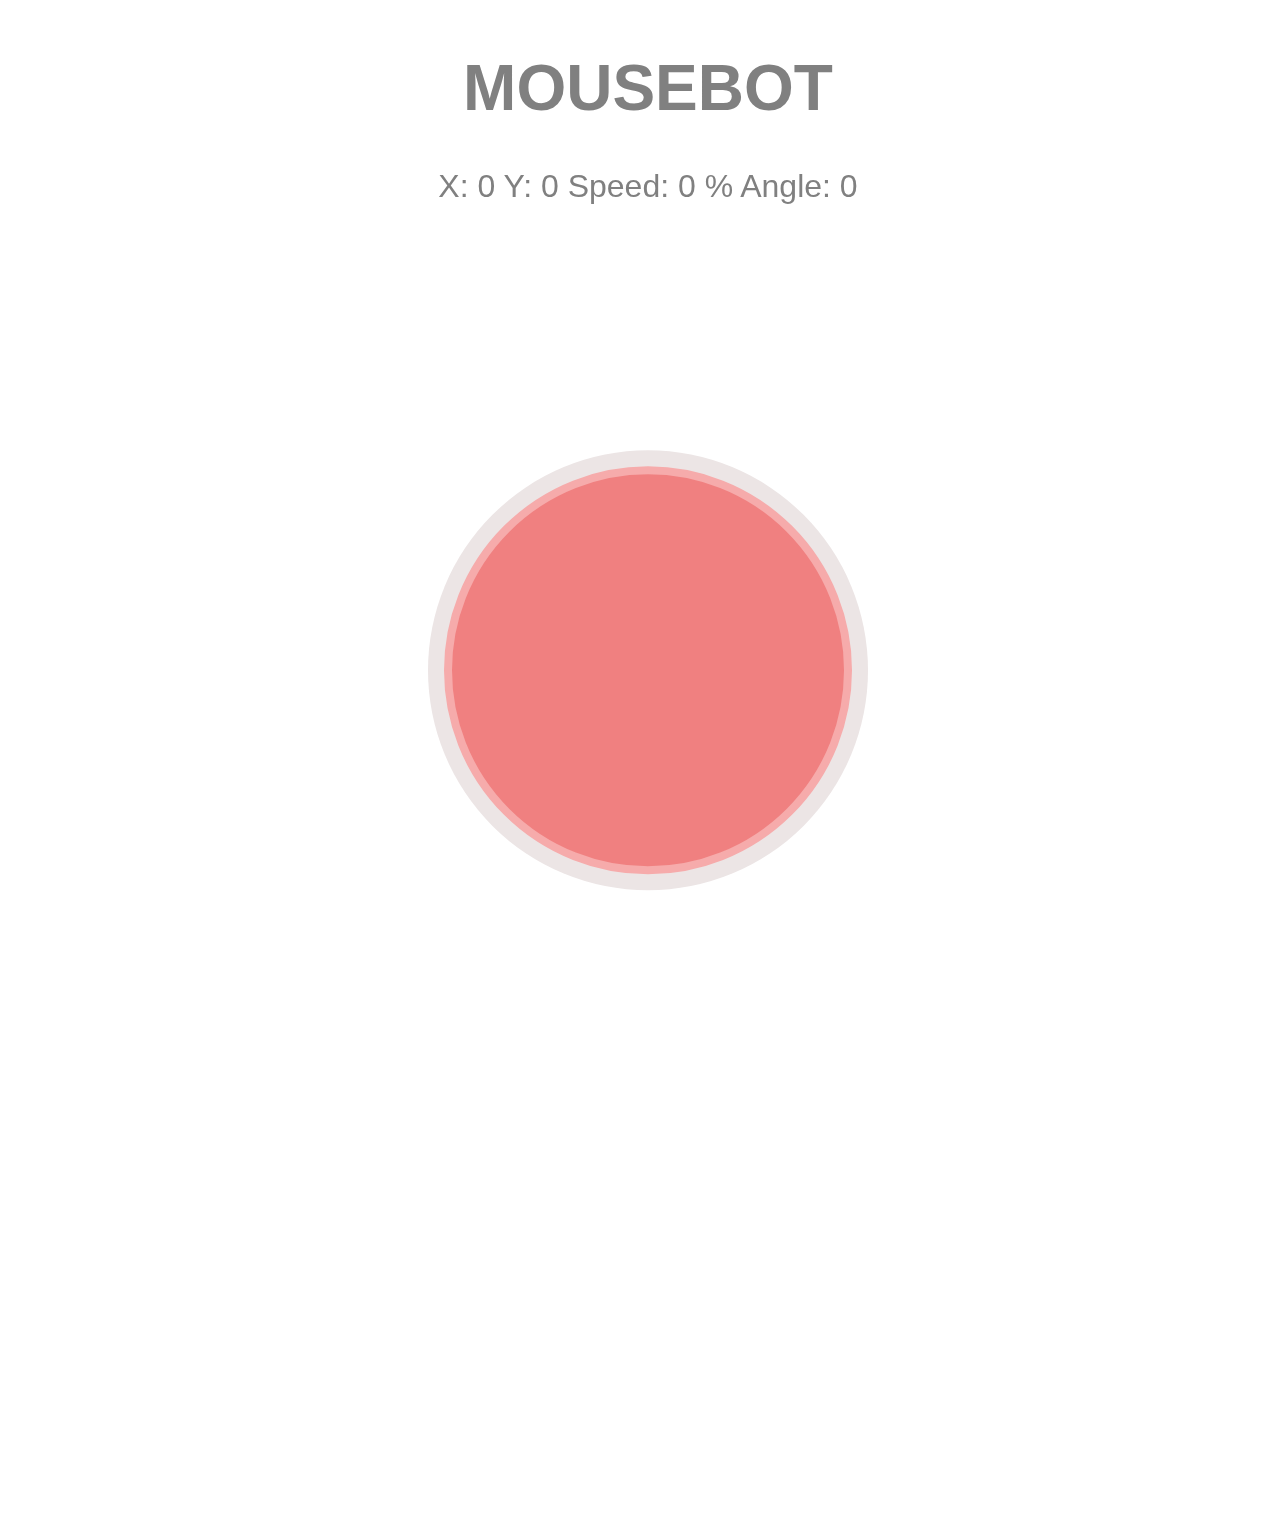
==== controller/src/main/www/index.html @ f1ad2184 "Eye control" ====
<!DOCTYPE html>
<html>
<head>
    <title>
        Mousebot
    </title>
    <meta name="viewport" content="user-scalable=no">
</head>
<body  style="position: fixed; font-family: 'Gill Sans', 'Gill Sans MT', Calibri, 'Trebuchet MS', sans-serif ;
color:rgb(128, 128, 128);
font-size: xx-large;">
    <h1 style="text-align:center">
        MOUSEBOT </h1>
    <p style="text-align: center;">
        X: <span id="x_coordinate"> </span>
        Y: <span id="y_coordinate"> </span>
        Speed: <span id="speed"> </span> %
        Angle: <span id="angle"> </span>
    </p>
    <canvas id="canvas" name="game"></canvas>
    <script>
        var connection = new WebSocket('ws://' + "localhost" + ':8000/');
        connection.onopen = function () {
            connection.send('Connect ' + new Date());
        };
        connection.onerror = function (error) {
            console.log('WebSocket Error ', error);
            alert('WebSocket Error ', error);
        };
        connection.onmessage = function (e) {
            console.log('Server: ', e.data);
        };

        function send(x,y,speed,angle){
            var data = {"x":x,"y":y,"speed":speed,"angle":angle};
            data = JSON.stringify(data);
            console.log(data);
            connection.send(data);
        }


    </script>
    <script>
        var canvas, ctx;

        window.addEventListener('load', () => {

            canvas = document.getElementById('canvas');
            ctx = canvas.getContext('2d');          
            resize(); 

            document.addEventListener('mousedown', startDrawing);
            document.addEventListener('mouseup', stopDrawing);
            document.addEventListener('mousemove', Draw);

            document.addEventListener('touchstart', startDrawing);
            document.addEventListener('touchend', stopDrawing);
            document.addEventListener('touchcancel', stopDrawing);
            document.addEventListener('touchmove', Draw);
            window.addEventListener('resize', resize);

            document.getElementById("x_coordinate").innerText = 0;
            document.getElementById("y_coordinate").innerText = 0;
            document.getElementById("speed").innerText = 0;
            document.getElementById("angle").innerText = 0;
        });

      


        var width, height, radius, x_orig, y_orig;
        function resize() {
            width = window.innerWidth;
            radius = 200;
            height = radius * 6.5;
            ctx.canvas.width = width;
            ctx.canvas.height = height;
            background();
            joystick(width / 2, height / 3);
        }

        function background() {
            x_orig = width / 2;
            y_orig = height / 3;

            ctx.beginPath();
            ctx.arc(x_orig, y_orig, radius + 20, 0, Math.PI * 2, true);
            ctx.fillStyle = '#ECE5E5';
            ctx.fill();
        }

        function joystick(width, height) {
            ctx.beginPath();
            ctx.arc(width, height, radius, 0, Math.PI * 2, true);
            ctx.fillStyle = '#F08080';
            ctx.fill();
            ctx.strokeStyle = '#F6ABAB';
            ctx.lineWidth = 8;
            ctx.stroke();
        }

        let coord = { x: 0, y: 0 };
        let paint = false;

        function getPosition(event) {
            var mouse_x = event.clientX || event.touches[0].clientX;
            var mouse_y = event.clientY || event.touches[0].clientY;
            coord.x = mouse_x - canvas.offsetLeft;
            coord.y = mouse_y - canvas.offsetTop;
        }

        function is_it_in_the_circle() {
            var current_radius = Math.sqrt(Math.pow(coord.x - x_orig, 2) + Math.pow(coord.y - y_orig, 2));
            if (radius >= current_radius) return true
            else return false
        }


        function startDrawing(event) {
            paint = true;
            getPosition(event);
            if (is_it_in_the_circle()) {
                ctx.clearRect(0, 0, canvas.width, canvas.height);
                background();
                joystick(coord.x, coord.y);
                Draw();
            }
        }


        function stopDrawing() {
            paint = false;
            ctx.clearRect(0, 0, canvas.width, canvas.height);
            background();
            joystick(width / 2, height / 3);
            document.getElementById("x_coordinate").innerText = 0;
            document.getElementById("y_coordinate").innerText = 0;
            document.getElementById("speed").innerText = 0;
            document.getElementById("angle").innerText = 0;

            send( 0,0,0,0);
        }

        function Draw(event) {

            if (paint) {
                ctx.clearRect(0, 0, canvas.width, canvas.height);
                background();
                var angle_in_degrees,x, y, speed;
                var angle = Math.atan2((coord.y - y_orig), (coord.x - x_orig));

                if (Math.sign(angle) == -1) {
                    angle_in_degrees = Math.round(-angle * 180 / Math.PI);
                }
                else {
                    angle_in_degrees =Math.round( 360 - angle * 180 / Math.PI);
                }


                if (is_it_in_the_circle()) {
                    joystick(coord.x, coord.y);
                    x = coord.x;
                    y = coord.y;
                }
                else {
                    x = radius * Math.cos(angle) + x_orig;
                    y = radius * Math.sin(angle) + y_orig;
                    joystick(x, y);
                }

            
                getPosition(event);

                var speed =  Math.round(100 * Math.sqrt(Math.pow(x - x_orig, 2) + Math.pow(y - y_orig, 2)) / radius);

                var x_relative = Math.round(x - x_orig);
                var y_relative = Math.round(y - y_orig);
                

                document.getElementById("x_coordinate").innerText =  x_relative;
                document.getElementById("y_coordinate").innerText =y_relative ;
                document.getElementById("speed").innerText = speed;
                document.getElementById("angle").innerText = angle_in_degrees;

                send( x_relative,y_relative,speed,angle_in_degrees);
            }
        } 
    </script>
</body>
</html><br>
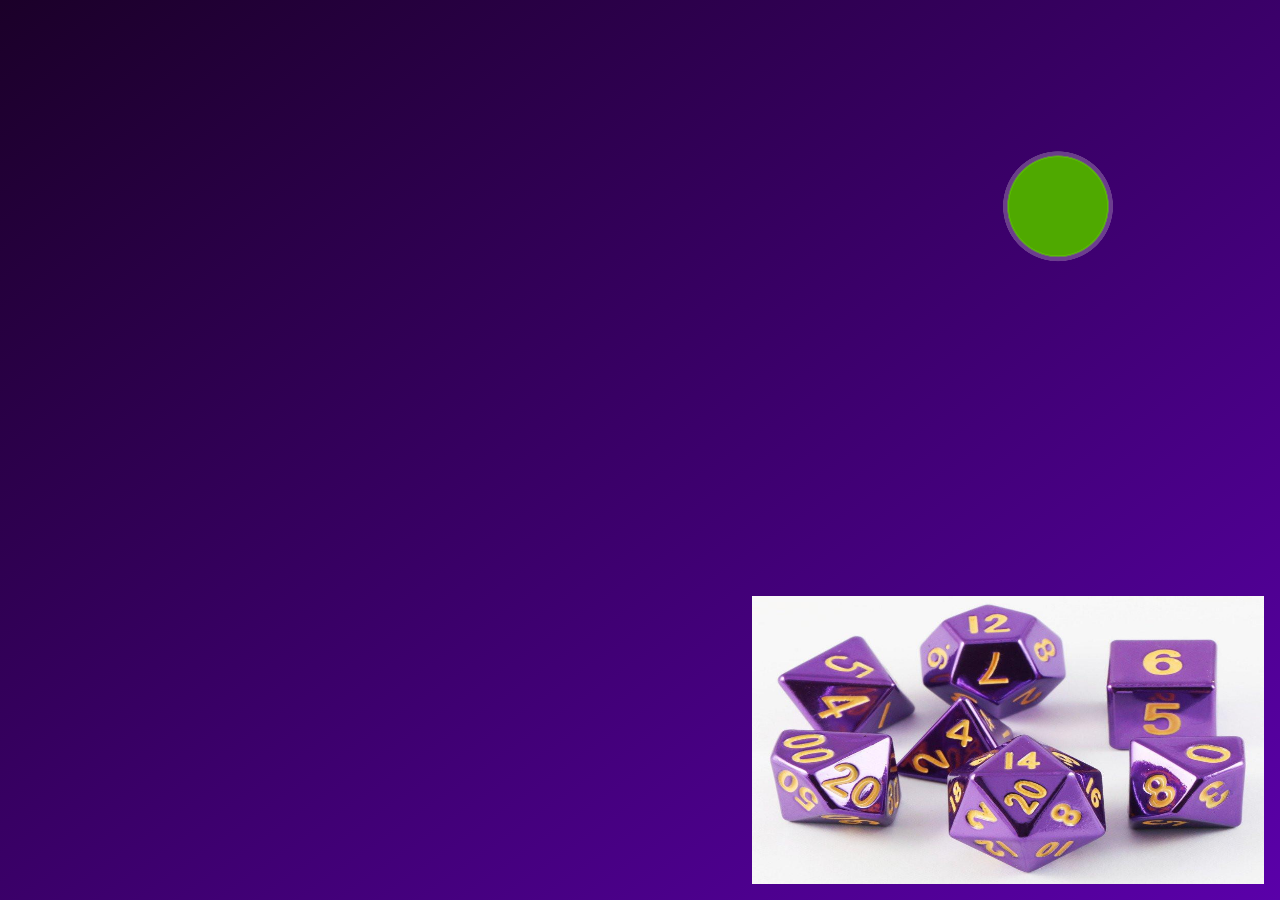
==== commit 58bf7a01: "web pages styled" ====
--- a/controller/src/main/www/index.html
+++ b/controller/src/main/www/index.html
@@ -1,190 +1,24 @@
-<!DOCTYPE html>
-<html>
-<head>
-    <title>
-        Mousebot
-    </title>
-    <meta name="viewport" content="user-scalable=no">
-</head>
-<body  style="position: fixed; font-family: 'Gill Sans', 'Gill Sans MT', Calibri, 'Trebuchet MS', sans-serif ;
-color:rgb(128, 128, 128);
-font-size: xx-large;">
-    <h1 style="text-align:center">
-        MOUSEBOT </h1>
-    <p style="text-align: center;">
-        X: <span id="x_coordinate"> </span>
-        Y: <span id="y_coordinate"> </span>
-        Speed: <span id="speed"> </span> %
-        Angle: <span id="angle"> </span>
-    </p>
-    <canvas id="canvas" name="game"></canvas>
-    <script>
-        var connection = new WebSocket('ws://' + "localhost" + ':8000/');
-        connection.onopen = function () {
-            connection.send('Connect ' + new Date());
-        };
-        connection.onerror = function (error) {
-            console.log('WebSocket Error ', error);
-            alert('WebSocket Error ', error);
-        };
-        connection.onmessage = function (e) {
-            console.log('Server: ', e.data);
-        };
-
-        function send(x,y,speed,angle){
-            var data = {"x":x,"y":y,"speed":speed,"angle":angle};
-            data = JSON.stringify(data);
-            console.log(data);
-            connection.send(data);
-        }
-
-
-    </script>
-    <script>
-        var canvas, ctx;
-
-        window.addEventListener('load', () => {
-
-            canvas = document.getElementById('canvas');
-            ctx = canvas.getContext('2d');          
-            resize(); 
-
-            document.addEventListener('mousedown', startDrawing);
-            document.addEventListener('mouseup', stopDrawing);
-            document.addEventListener('mousemove', Draw);
-
-            document.addEventListener('touchstart', startDrawing);
-            document.addEventListener('touchend', stopDrawing);
-            document.addEventListener('touchcancel', stopDrawing);
-            document.addEventListener('touchmove', Draw);
-            window.addEventListener('resize', resize);
-
-            document.getElementById("x_coordinate").innerText = 0;
-            document.getElementById("y_coordinate").innerText = 0;
-            document.getElementById("speed").innerText = 0;
-            document.getElementById("angle").innerText = 0;
-        });
-
-      
-
-
-        var width, height, radius, x_orig, y_orig;
-        function resize() {
-            width = window.innerWidth;
-            radius = 200;
-            height = radius * 6.5;
-            ctx.canvas.width = width;
-            ctx.canvas.height = height;
-            background();
-            joystick(width / 2, height / 3);
-        }
-
-        function background() {
-            x_orig = width / 2;
-            y_orig = height / 3;
-
-            ctx.beginPath();
-            ctx.arc(x_orig, y_orig, radius + 20, 0, Math.PI * 2, true);
-            ctx.fillStyle = '#ECE5E5';
-            ctx.fill();
-        }
-
-        function joystick(width, height) {
-            ctx.beginPath();
-            ctx.arc(width, height, radius, 0, Math.PI * 2, true);
-            ctx.fillStyle = '#F08080';
-            ctx.fill();
-            ctx.strokeStyle = '#F6ABAB';
-            ctx.lineWidth = 8;
-            ctx.stroke();
-        }
-
-        let coord = { x: 0, y: 0 };
-        let paint = false;
-
-        function getPosition(event) {
-            var mouse_x = event.clientX || event.touches[0].clientX;
-            var mouse_y = event.clientY || event.touches[0].clientY;
-            coord.x = mouse_x - canvas.offsetLeft;
-            coord.y = mouse_y - canvas.offsetTop;
-        }
-
-        function is_it_in_the_circle() {
-            var current_radius = Math.sqrt(Math.pow(coord.x - x_orig, 2) + Math.pow(coord.y - y_orig, 2));
-            if (radius >= current_radius) return true
-            else return false
-        }
-
-
-        function startDrawing(event) {
-            paint = true;
-            getPosition(event);
-            if (is_it_in_the_circle()) {
-                ctx.clearRect(0, 0, canvas.width, canvas.height);
-                background();
-                joystick(coord.x, coord.y);
-                Draw();
-            }
-        }
-
-
-        function stopDrawing() {
-            paint = false;
-            ctx.clearRect(0, 0, canvas.width, canvas.height);
-            background();
-            joystick(width / 2, height / 3);
-            document.getElementById("x_coordinate").innerText = 0;
-            document.getElementById("y_coordinate").innerText = 0;
-            document.getElementById("speed").innerText = 0;
-            document.getElementById("angle").innerText = 0;
-
-            send( 0,0,0,0);
-        }
-
-        function Draw(event) {
-
-            if (paint) {
-                ctx.clearRect(0, 0, canvas.width, canvas.height);
-                background();
-                var angle_in_degrees,x, y, speed;
-                var angle = Math.atan2((coord.y - y_orig), (coord.x - x_orig));
-
-                if (Math.sign(angle) == -1) {
-                    angle_in_degrees = Math.round(-angle * 180 / Math.PI);
-                }
-                else {
-                    angle_in_degrees =Math.round( 360 - angle * 180 / Math.PI);
-                }
-
-
-                if (is_it_in_the_circle()) {
-                    joystick(coord.x, coord.y);
-                    x = coord.x;
-                    y = coord.y;
-                }
-                else {
-                    x = radius * Math.cos(angle) + x_orig;
-                    y = radius * Math.sin(angle) + y_orig;
-                    joystick(x, y);
-                }
-
-            
-                getPosition(event);
-
-                var speed =  Math.round(100 * Math.sqrt(Math.pow(x - x_orig, 2) + Math.pow(y - y_orig, 2)) / radius);
-
-                var x_relative = Math.round(x - x_orig);
-                var y_relative = Math.round(y - y_orig);
-                
-
-                document.getElementById("x_coordinate").innerText =  x_relative;
-                document.getElementById("y_coordinate").innerText =y_relative ;
-                document.getElementById("speed").innerText = speed;
-                document.getElementById("angle").innerText = angle_in_degrees;
-
-                send( x_relative,y_relative,speed,angle_in_degrees);
-            }
-        } 
-    </script>
-</body>
-</html><br>
+<!Doctype html>
+<html lang="en">
+	<head>
+		<script type='text/javascript' src='https://cdn.scaledrone.com/scaledrone.min.js'></script>
+		<meta charset="utf-8"/>
+		<meta name="viewport" content="width=device-width">
+		<title>CaraBot - Controller</title>
+		<link rel="stylesheet" type="text/css" href="style.css"/>
+	</head>
+	<body>
+		<div class="video-feed">
+			<iframe id="video-feed-iframe" title="Video Feed"></iframe>
+		</div>
+		<div class="camera-joystick">
+			<iframe src="camera_joystick.html?joystickBackgroundColor=ECE5E544&joystickBorderColor=67dc0066&joystickColor=4fa900" title="Joystick"></iframe>
+		</div>
+		<div class="dice-cam">
+			<image src="images/dice.jpeg" class="dice-cam-img"/>
+		</div>
+	</body>
+	<script type='text/javascript'>
+		document.getElementById('video-feed-iframe').src = 'file:///home/rodrigo/git/cara-bot/server/src/main/www/video_feed.html#' + location.hash
+	</script>
+</html>
--- a/controller/src/main/www/style.css
+++ b/controller/src/main/www/style.css
@@ -0,0 +1,55 @@
+body {
+  display: flex;
+  height: 100vh;
+  margin: 0;
+  align-items: center;
+  justify-content: center;
+  padding: 0 0px;
+  overflow: hidden;
+  font-family: -apple-system, BlinkMacSystemFont, sans-serif;
+  background-image: linear-gradient(to bottom right, #1b0029, #5a00a9);
+}
+
+iframe {
+  width: 100%;
+  height: 100%;
+  border: 0px
+}
+
+.video-feed {
+  width: 100%;
+  height: 100%;
+  overflow: hidden;
+  margin-right: 30em;
+}
+
+.camera-joystick {
+    position: absolute;
+    height: 120em;
+    width: 120em;
+    top: 12em;
+    right: -62em;
+    z-index: 20;
+    zoom: 0.5;
+    -moz-transform: scale(0.5);
+    -moz-transform-origin: 0 0;
+    -o-transform: scale(0.5);
+    -o-transform-origin: 0 0;
+    -webkit-transform: scale(0.5);
+    -webkit-transform-origin: 0 0;
+}
+
+.dice-cam {
+  position: absolute;
+  width: 32em;
+  height: 18em;
+  bottom: 1em;
+  right: 1em;
+  z-index: 10;
+  background-color: #CCCCCC;
+}
+
+.dice-cam-img {
+  width: inherit;
+  height: inherit;
+}
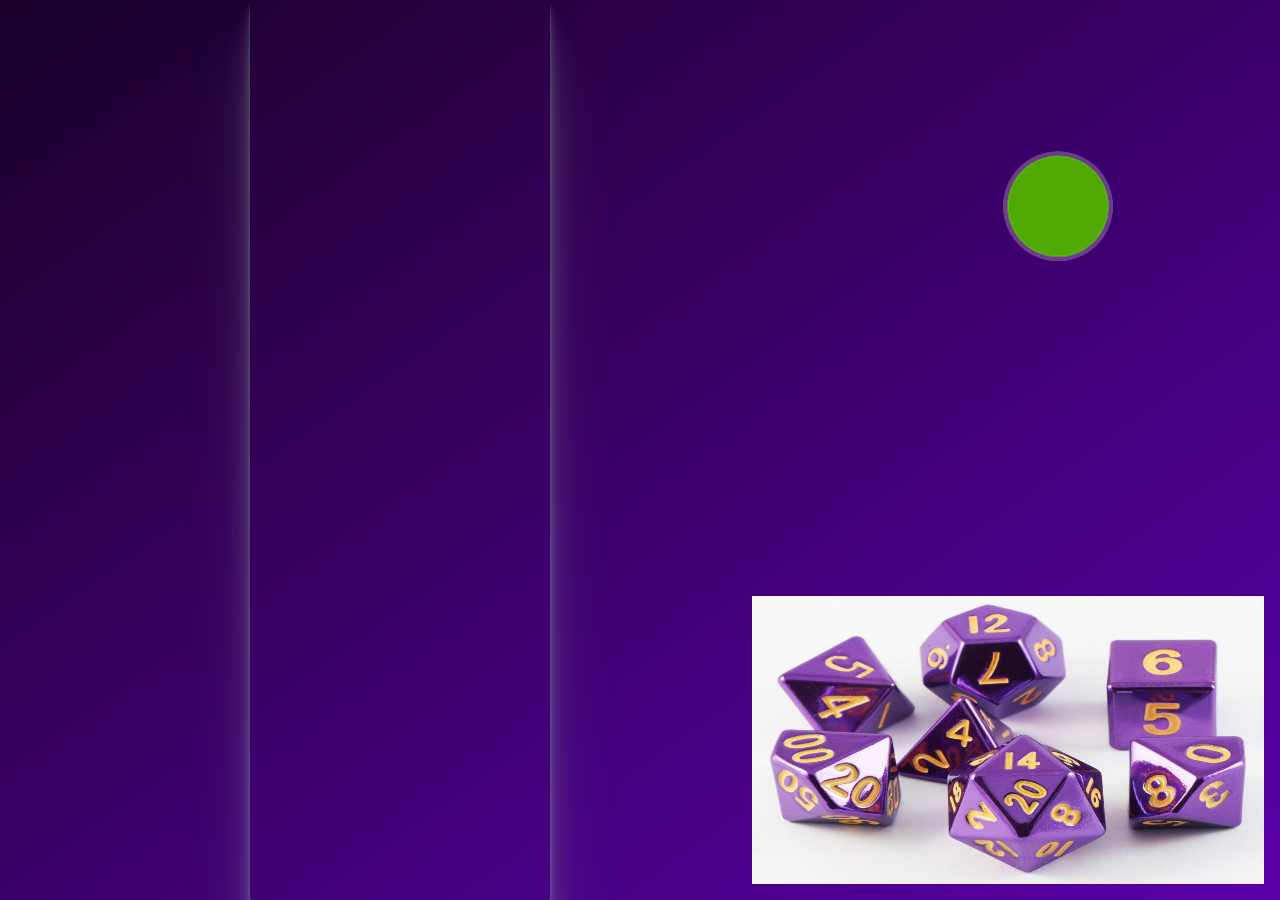
==== commit ce514aaf: "base init.d scripts" ====
--- a/controller/src/main/www/index.html
+++ b/controller/src/main/www/index.html
@@ -19,6 +19,6 @@
 		</div>
 	</body>
 	<script type='text/javascript'>
-		document.getElementById('video-feed-iframe').src = 'file:///home/rodrigo/git/cara-bot/server/src/main/www/video_feed.html#' + location.hash
+		document.getElementById('video-feed-iframe').src = '../../../../server/src/main/www/video_feed.html#' + location.hash
 	</script>
 </html>
